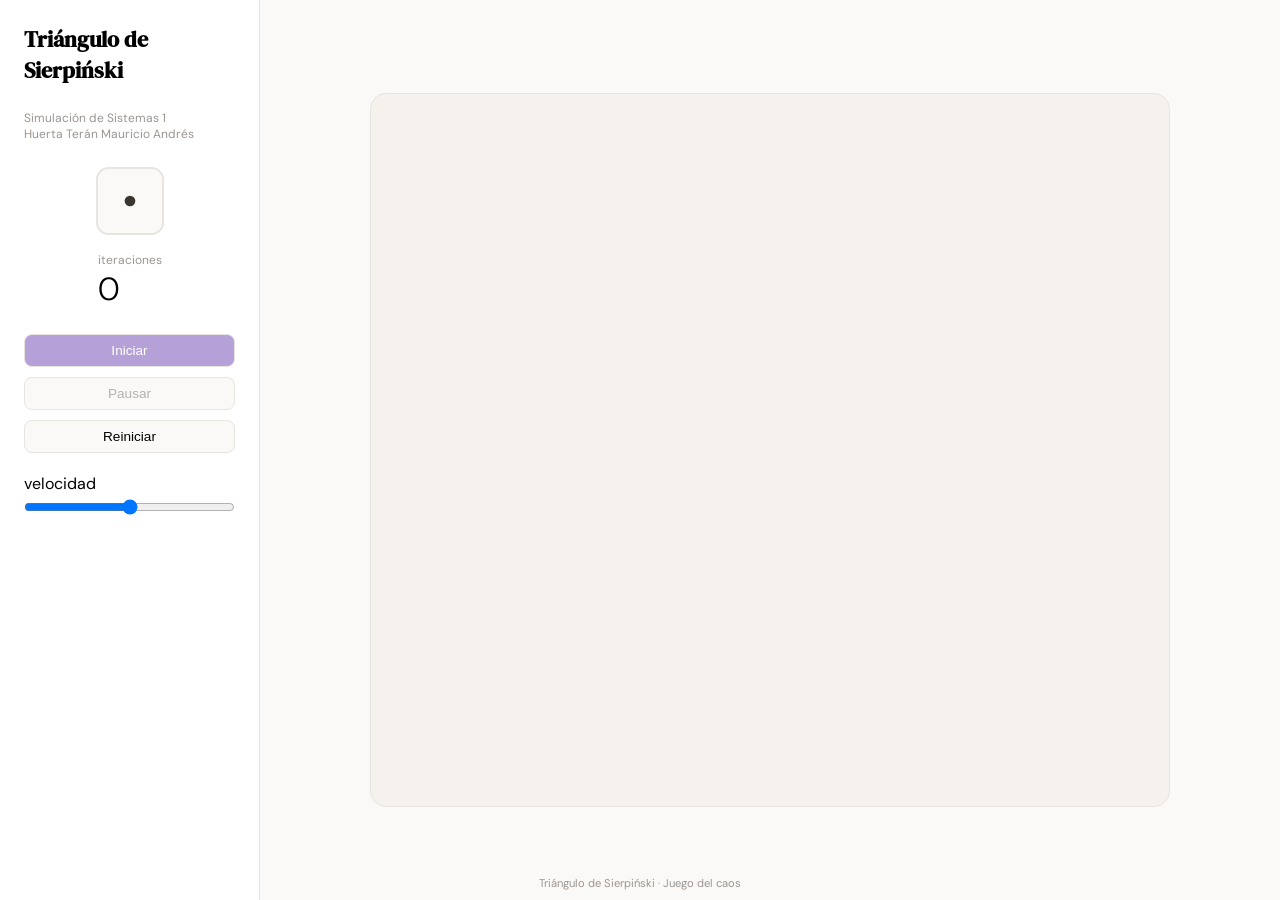
==== sierpinski.html @ db2f838b "Add files via upload" ====
<!DOCTYPE html>
<html lang="es">
<head>
<meta charset="UTF-8">
<title>Sierpiński Visual</title>
<meta name="viewport" content="width=device-width, initial-scale=1.0">

<link href="https://fonts.googleapis.com/css2?family=DM+Sans:wght@300;400;500&family=DM+Serif+Display&display=swap" rel="stylesheet">
<link rel="stylesheet" href="css/styleSierpinski.css">
</head>

<body>

<div class="layout">

<aside class="sidebar">
  <h1>Triángulo de Sierpiński</h1>
  <p class="subtitle">Simulación de Sistemas 1 <br> Huerta Terán Mauricio Andrés</p>

  <div class="stats">
    <svg id="dice-svg" viewBox="0 0 72 72">
      <rect class="die-face" x="2" y="2" width="68" height="68" rx="12"/>
      <g id="dots"></g>
    </svg>

    <div>
      <div class="subtitle">iteraciones</div>
      <div class="stat-value" id="iter-count">0</div>
    </div>
  </div>

  <div class="controls">
    <button class="btn btn-primary" id="btn-start">Iniciar</button>
    <button class="btn" id="btn-pause" disabled>Pausar</button>
    <button class="btn" id="btn-reset">Reiniciar</button>

    <div class="speed-wrap">
      <label>velocidad</label>
      <input type="range" id="speed" min="1" max="5" value="3">
    </div>
  </div>

</aside>

<main class="main">
  <canvas id="c" width="560" height="500"></canvas>
</main>

</div>

<footer>Triángulo de Sierpiński · Juego del caos</footer>

<script src="js/scriptTriangulo.js"></script>
</body>
</html>
---- css/styleSierpinski.css ----
:root {
  --bg:#faf9f7;
  --surface:#ffffff;
  --border:#e8e4df;
  --text:#3a3530;
  --muted:#9c9590;
  --accent:#b5a0d8;
}

*{box-sizing:border-box;margin:0;padding:0;}

body{
  background:var(--bg);
  font-family:'DM Sans',sans-serif;
  height:100vh;
}

/* LAYOUT */
.layout{
  display:flex;
  height:100vh;
}

/* SIDEBAR */
.sidebar{
  width:260px;
  background:var(--surface);
  border-right:1px solid var(--border);
  padding:1.5rem;
  display:flex;
  flex-direction:column;
  gap:1.5rem;
}

.sidebar h1{
  font-family:'DM Serif Display',serif;
  font-size:1.4rem;
}

.subtitle{
  font-size:.75rem;
  color:var(--muted);
}

/* STATS */
.stats{
  display:flex;
  flex-direction:column;
  align-items:center;
  gap:1rem;
}

.stat-value{
  font-size:2rem;
  font-weight:300;
}

/* DADO :D */
#dice-svg{
  width:70px;
  height:70px;
  cursor:pointer;
}

.die-face{
  fill:var(--bg);
  stroke:var(--border);
  stroke-width:2;
}

.dot{fill:var(--text);}

/* CONTROLS */
.controls{
  display:flex;
  flex-direction:column;
  gap:10px;
}

.btn{
  font-size:.85rem;
  padding:.5rem;
  border-radius:8px;
  border:1px solid var(--border);
  background:var(--bg);
  cursor:pointer;
}

.btn-primary{
  background:var(--accent);
  color:#fff;
}

.speed-wrap{
  display:flex;
  flex-direction:column;
  gap:5px;
  margin-top:10px;
}

input[type="range"]{
  width:100%;
}

/* CANVAS */
.main{
  flex:1;
  display:flex;
  justify-content:center;
  align-items:center;
}

canvas{
  width:90%;
  max-width:800px;
  border-radius:16px;
  border:1px solid var(--border);
  background:#f5f2ee;
}

/* FOOTER */
footer{
  position:absolute;
  bottom:10px;
  left:50%;
  transform:translateX(-50%);
  font-size:.7rem;
  color:var(--muted);
}
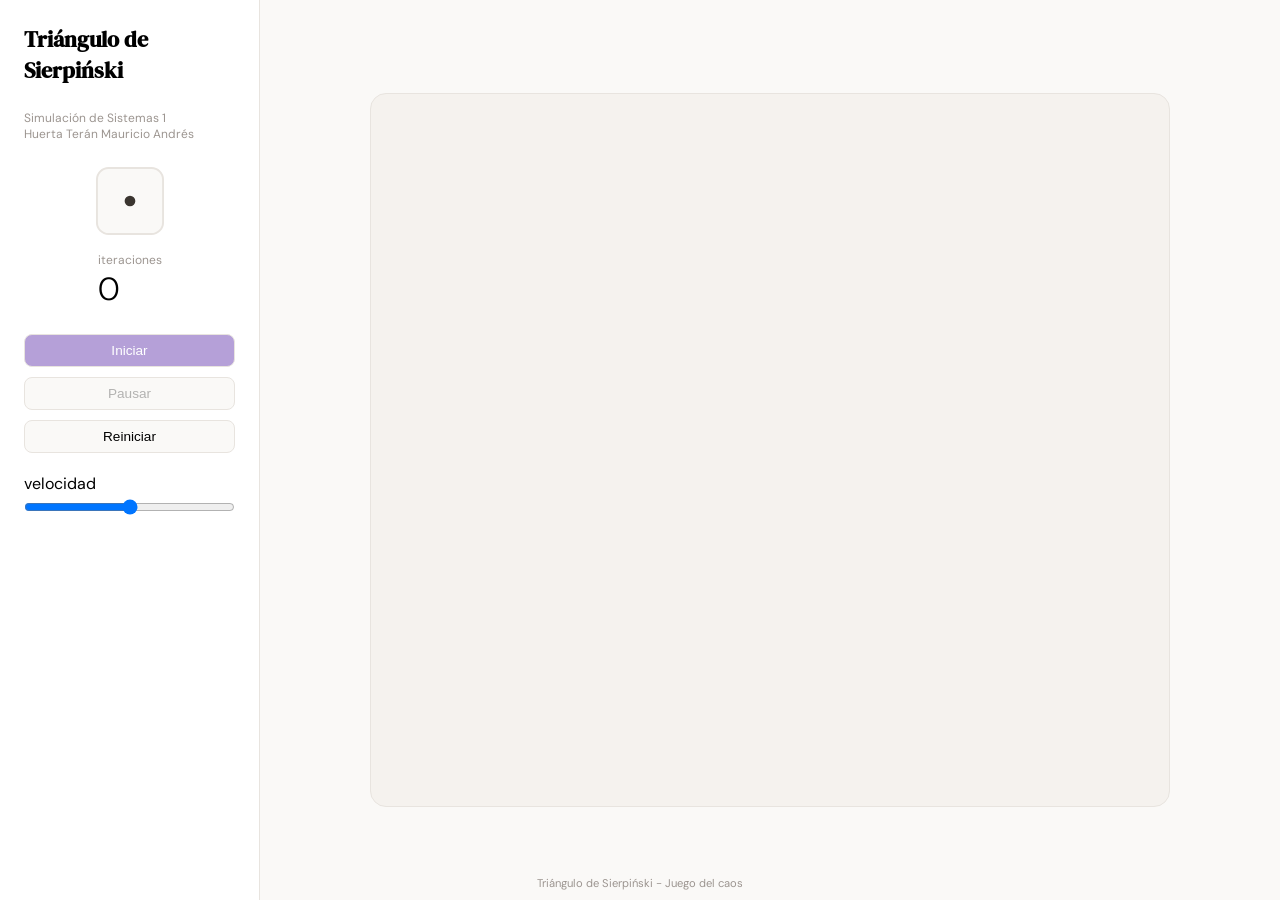
==== commit e9d65216: "Update sierpinski.html" ====
--- a/sierpinski.html
+++ b/sierpinski.html
@@ -48,8 +48,8 @@
 
 </div>
 
-<footer>Triángulo de Sierpiński · Juego del caos</footer>
+<footer>Triángulo de Sierpiński - Juego del caos</footer>
 
 <script src="js/scriptTriangulo.js"></script>
 </body>
-</html>+</html>
